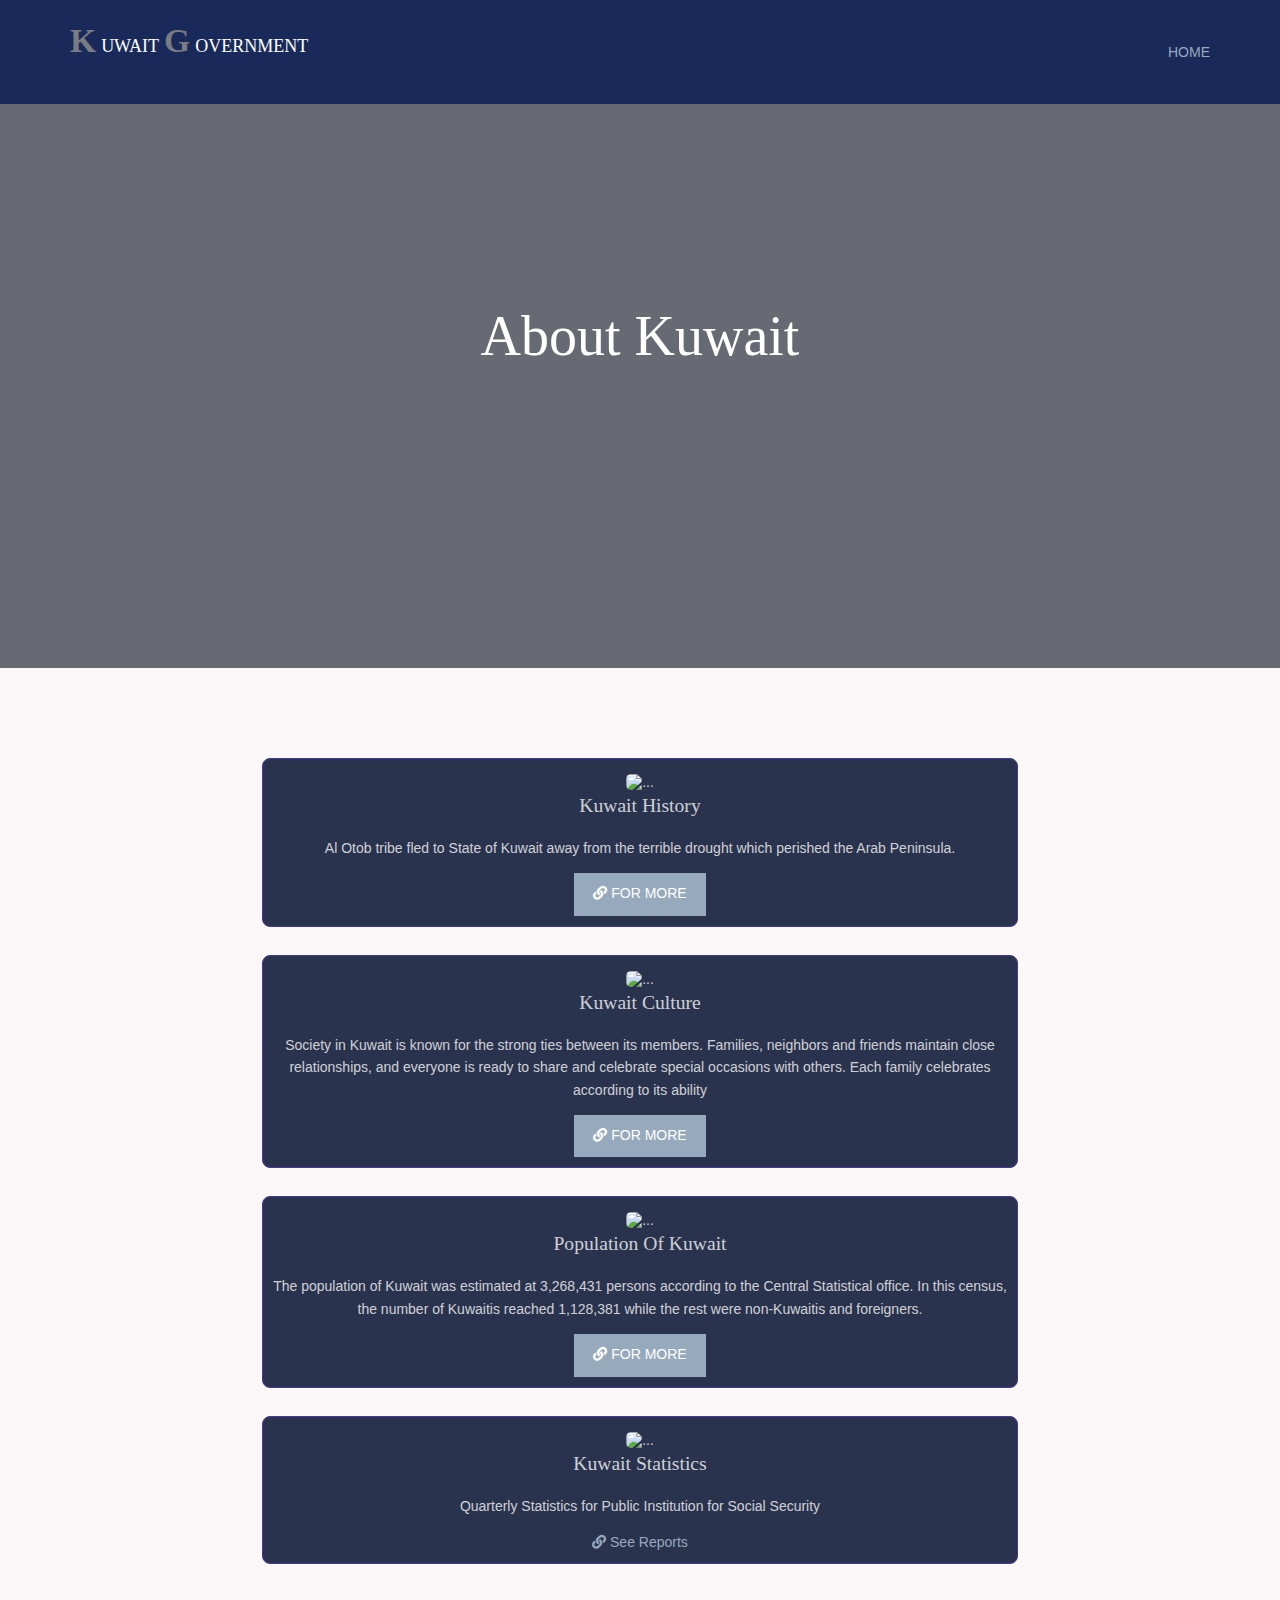
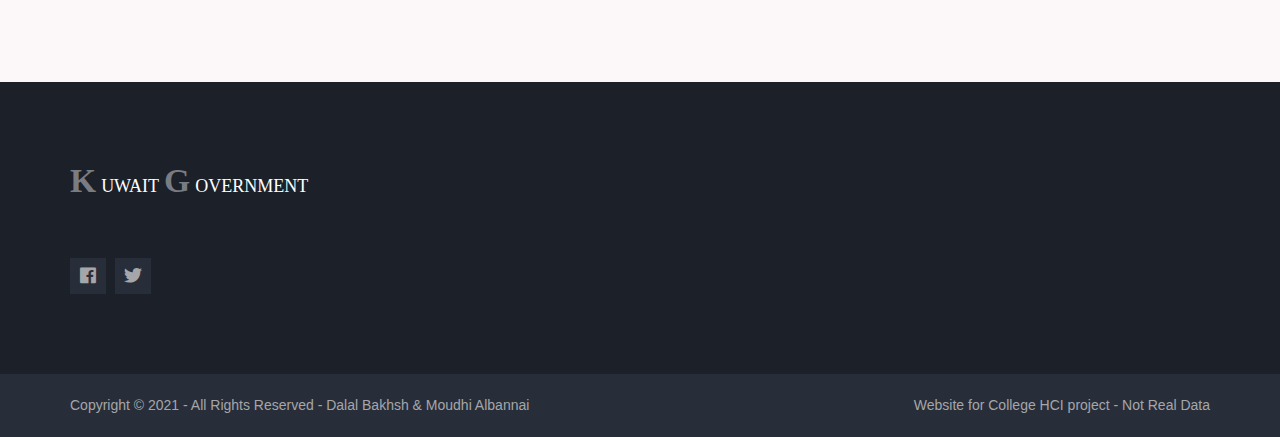
==== aboutKuwait.html @ 0aec08a5 "About page, done" ====
<!DOCTYPE html>
<html lang="en">

<head>
    <meta charset="UTF-8">
    <meta http-equiv="X-UA-Compatible" content="IE=edge">
    <meta name="viewport" content="width=device-width, initial-scale=1.0">
    <title>About Kuwait</title>
    <link href="layout/styles/layout.css" rel="stylesheet" type="text/css" media="all">
    <link rel="icon"
        href="https://upload.wikimedia.org/wikipedia/commons/thumb/1/1c/Emblem_of_Kuwait.svg/1200px-Emblem_of_Kuwait.svg.png">

    <style>
        :root {
            --gradient: linear-gradient(to left top, #e3e3fc 10%, rgba(7, 15, 59, 0.884) 90%) !important;
        }

        body {

            background-color: #fcf8fa !important;
        }

        img {
            margin: auto;
            padding: 5px;
            border-radius: 10px;
            height: 200px;
            width: 300px;
        }

        .card {
            background: rgb(42, 51, 78);
            border: 1px solid #433999;
            color: rgba(250, 250, 250, 0.8);
            margin-bottom: 2rem;
            text-align: center;
            padding: 10px;
            border-radius: 8px;
            width: 60%;
        }

        .row {
            display: flex;
            background-color: #fcf8fa;
            flex-direction: row;
            flex-wrap: wrap;
            padding: 10px;
            justify-content: space-around;
            width: 100%;
            margin: auto;
        }
    </style>
</head>

<body>
    <div class="wrapper row1">
        <header id="header" class="hoc clear">
            <div id="logo" class="fl_left">

                <h1 class="logoname"><a href="index.html">Kuwait<span>G</span>overnment</a></h1>

            </div>
            <div id="mainav" class="fl_right">

                <ul class="clear">
                    <li class="active"><a href="index.html">Home</a></li>
                </ul>

            </div>
        </header>
    </div>

    <div class="bgded overlay"
        style="background-image:url('https://mk0wayamediakm0sbbyp.kinstacdn.com/wp-content/uploads/sites/3/2021/02/13335-85febc9c0f.jpg');">
        <div id="pageintro" class="hoc clear">
            <article>
                <h3 class="heading">About Kuwait</h3>
            </article>
        </div>
    </div>
    <!-- ####################################################################################### -->

    <div class="container mx-auto mt-4">
        <div class="row">
            <!-- card 1 -->

            <div class="card">
                <img src="https://phialphatheta.org/wp-content/uploads/Nash-History-Journal.png" class="card-img-top"
                    alt="...">
                <div class="card-body">
                    <h5 class="card-title">Kuwait History</h5>
                    <p class="card-text">Al Otob tribe fled to State of Kuwait away from the terrible drought which
                        perished the Arab Peninsula. </p>
                    <a href="http://www.da.gov.kw/ara/picsandevents/rulers.php" class="btn mr-2"><i
                            class="fas fa-link"></i> For More</a>
                </div>

            </div>
            <!-- card 2 -->

            <div class="card">
                <img src="https://phialphatheta.org/wp-content/uploads/Nash-History-Journal.png" class="card-img-top"
                    alt="...">
                <div class="card-body">
                    <h5 class="card-title">Kuwait Culture</h5>
                    <p class="card-text">Society in Kuwait is known for the strong ties between its members. Families,
                        neighbors and friends maintain close relationships, and everyone is ready to share and celebrate
                        special occasions with others. Each family celebrates according to its ability </p>
                    <a href="http://www.da.gov.kw/ara/picsandevents/rulers.php" class="btn mr-2"><i
                            class="fas fa-link"></i> For More</a>
                </div>

            </div>
            <!-- card 3 -->

            <div class="card">
                <img src="https://phialphatheta.org/wp-content/uploads/Nash-History-Journal.png" class="card-img-top"
                    alt="...">
                <div class="card-body">
                    <h5 class="card-title">Population Of Kuwait</h5>
                    <p class="card-text">The population of Kuwait was estimated at 3,268,431 persons according to the
                        Central Statistical office. In this census, the number of Kuwaitis reached 1,128,381 while the
                        rest were non-Kuwaitis and foreigners. </p>
                    <a href="https://www.worldometers.info/world-population/kuwait-population/" class="btn mr-2"><i
                            class="fas fa-link"></i> For More</a>
                </div>

            </div>
            <!-- card 4 -->

            <div class="card">
                <img src="https://phialphatheta.org/wp-content/uploads/Nash-History-Journal.png" class="card-img-top"
                    alt="...">
                <div class="card-body">
                    <h5 class="card-title">Kuwait Statistics</h5>
                    <p class="card-text">Quarterly Statistics for Public Institution for Social Security</p>
                    <a href="https://www.pifss.gov.kw/Ar_Quaterly.cms?ActiveID=1081"><i class="fas fa-link"></i> See
                        Reports</a>
                </div>
            </div>

        </div>
    </div>
    <!-- ####################################################################################### -->
    <div class="bgded overlay row4"
        style="background-image:url('https://mediaim.expedia.com/destination/1/fd688318b3708ee184c47039a0e62bee.jpg?impolicy=fcrop&w=536&h=384&q=high');">
        <footer id="footer" class="hoc clear">
            <!-- ################################################################################################ -->
            <div class="one_quarter first">
                <h1 class="logoname"><a href="index.html">Kuwait<span>G</span>overnment</a></h1>

                <ul class="faico clear">
                    <li><a class="faicon-facebook" href="https://www.facebook.com/egovkw"><i
                                class="fab fa-facebook"></i></a></li>
                    <li><a class="faicon-twitter" href="https://twitter.com/egovkw"><i class="fab fa-twitter"></i></a>
                    </li>

                </ul>
            </div>

        </footer>
    </div>
    <div class="wrapper row5">
        <div id="copyright" class="hoc clear">
            <p class="fl_left">Copyright &copy; 2021 - All Rights Reserved - <a href="#">Dalal Bakhsh & Moudhi
                    Albannai</a>
            </p>
            <p class="fl_right">Website for College HCI project - Not Real Data</p>
        </div>
    </div>
    <a id="backtotop" href="#top"><i class="fas fa-chevron-up"></i></a>
    <!-- JAVASCRIPTS -->
    <script src="layout/scripts/jquery.min.js"></script>
    <script src="layout/scripts/jquery.backtotop.js"></script>
    <script src="layout/scripts/jquery.mobilemenu.js"></script>
    <!-- Homepage specific -->
    <script src="layout/scripts/jquery.easypiechart.min.js"></script>
</body>

</html>
---- layout/styles/layout.css ----
@charset "utf-8";
/*
Template Name: Chillaid
Author: <a href="https://www.os-templates.com/">OS Templates</a>
Author URI: https://www.os-templates.com/
Copyright: OS-Templates.com
Licence: Free to use under our free template licence terms
Licence URI: https://www.os-templates.com/template-terms
File: Layout CSS
*/

@import url("fontawesome-free/css/fontawesome-all.min.css");
@import url("framework.css");

/* Rows
--------------------------------------------------------------------------------------------------------------- */
.row0, .row0 a{}
.row1, .row1 a{}
.row2, .row2 a{}
.row3, .row3 a{  }
.row4, .row4 a{}
.row5, .row5 a{}


/* Header
--------------------------------------------------------------------------------------------------------------- */
#header{}

#header #logo{margin:22px 0 0 0;}


/* Page Intro
--------------------------------------------------------------------------------------------------------------- */
#pageintro{padding:200px 0 280px;}/* 280px => 80px for #introblocks negative margin */

#pageintro article, #pageintro article p{display:block; max-width:75%; margin:0 auto; text-align:center;}
#pageintro article p{max-width:65%; line-height:2rem;}
#pageintro .heading{margin-bottom:20px; font-size:4rem;}
#pageintro footer{margin-top:50px;}


/* Content Area
--------------------------------------------------------------------------------------------------------------- */
.container{padding:80px 0;}

/* Content */
.container .content{}

.sectiontitle{display:block; max-width:55%; margin:0 auto 80px; text-align:center;}
.sectiontitle *{margin:0;}

.elements{}
.elements-three li, .elements-four li{margin-bottom:50px;}
.elements-three li:nth-last-child(-n+3), .elements-four li:nth-last-child(-n+4){margin-bottom:0;}/* Removes bottom margin from the last line of items - margin is restored in the media queries when items stack */
.elements-three li:nth-child(3n+1), .elements-four li:nth-child(4n+1){margin-left:0; clear:left;}/* Removes the need to add class="first" */
.elements article{display:block; padding:30px 15px; border-radius:50px 0; text-align:center; max-width: 85%;margin: auto; max-height: 500px;}
.elements article *{margin:0 0 15px 0; padding:0; line-height:1;}
.elements article i{width:60px; height:60px; line-height:60px; margin-bottom:30px; font-size:1.6rem; text-align:center; border-radius:50%;}
.elements article .heading{font-size:1.2rem; font-weight:700;}
.elements article p{margin:0; line-height:normal;}

/* Introblocks */
#introblocks{display:block; position:relative; margin:-160px 0 130px 0; z-index:1;}/* 160px => 80px + container padding */

/* Services */
#services{}
#services .elements article{border-radius:0;}

/* Shout */
.shout{max-width: 100%; display: flex; flex-wrap: wrap; justify-content:space-evenly;}
.shout figure{display:block; max-width:fit-content; /* same width as the image - contains the caption */}
.shout figure img{height: 250px; max-width: max-content; width: 400px;}
.shout figure figcaption{display:block; position:relative;}
.shout figure figcaption a{display:block; position:relative; padding:15px; border:solid; border-width:0 1px 1px 1px;}
.shout figure figcaption a::after{position:absolute; top:12px; right:15px; width:30px; height:30px; line-height:30px; font-family:"Font Awesome\ 5 Free"; font-weight:900; content:"\f105";/* fa-angle-right */ text-align:center; border-radius:50%;}

/* Team Members */
.team{}
.team li:last-child{margin-bottom:0;}/* Used when elements stack in small viewports */
.team figure{display:block; text-align:center;}
.team figure *{margin:0; padding:0;}
.team figure a{}
.team figure img{}
.team figure figcaption{padding:20px 10px; line-height:1; border:solid; border-width:0 1px 1px 1px;}
.team figure strong{display:block; margin-bottom:8px; font-size:1.4rem; font-weight:400;}
.team figure em{display:block; font-style:normal; font-size:.8rem;}

/* Easy Pie Charts */
.pr-charts{display: flex; flex-wrap: wrap; justify-content:space-evenly;}
.pr-charts .pr-chart-ctrl{display:block; float:left; width:25%; min-height:200px;}
.pr-charts .pr-chart-ctrl .pr-chart{display:block; position:relative; width:100%; margin:0 0 20px 0; text-align:center;}
.pr-charts .pr-chart-ctrl .pr-chart canvas{display:block; margin:0 auto; padding:0; vertical-align:top;}
.pr-charts .pr-chart-ctrl .pr-chart i{position:absolute; top:0; left:0; width:100%; height:200px; line-height:200px; font-size:18px; font-style:normal;}/* Must have same height & line height as set in the javascript size element to vertical align centre */
.pr-charts .pr-chart-ctrl p{margin:0; padding:0; text-transform:uppercase;}

/* Testimonials */
#testimonials{}
#testimonials article{text-align:center;}
#testimonials article *{margin:0; padding:0;}
#testimonials article figure{display:inline-block; margin-bottom:20px;}
#testimonials article figure img{float:left; margin-right:15px; border-radius:50%;}
#testimonials article figure figcaption{float:left; margin-top:30px; font-size:1.4rem; text-align:left;}
#testimonials article figure figcaption .heading{font-size:1.4rem;}
#testimonials article figure figcaption em{display:block; margin-top:-5px; font-size:.8rem; font-style:normal;}
#testimonials article blockquote{margin-bottom:20px; padding:20px; border-radius:25px 0;}
#testimonials article blockquote::before{top:15px; left:15px; font-size:30px; line-height:30px;}

/* Latest */
#latest{}
#latest > li:last-child{margin-bottom:0;}/* Used when elements stack in small viewports */
#latest article{}
#latest article figure{}
#latest article figure img{}
#latest article .meta{display:block; margin:0 0 15px 0; padding:5px 10px;}
#latest article .meta li{display:block; float:left; width:50%; font-size:.8rem;}
#latest article .meta li:last-child{text-align:right;}
#latest article .meta li i{margin-right:5px;}
#latest article .excerpt{display:block; max-width:85%; margin:0 auto; padding:15px 0 15px 15px; border-left:1px solid;}
#latest article .excerpt time{display:block; margin-bottom:8px; text-transform:uppercase; font-size:.8rem; font-style:normal; line-height:1;}
#latest article .excerpt .heading{margin:0; padding:0; font-size:1.2rem;}

/* Comments */
#comments ul{margin:0 0 40px 0; padding:0; list-style:none;}
#comments li{margin:0 0 10px 0; padding:15px;}
#comments .avatar{float:right; margin:0 0 10px 10px; padding:3px; border:1px solid;}
#comments address{font-weight:bold;}
#comments time{font-size:smaller;}
#comments .comcont{display:block; margin:0; padding:0;}
#comments .comcont p{margin:10px 5px 10px 0; padding:0;}

#comments form{display:block; width:100%;}
#comments input, #comments textarea{width:100%; padding:10px; border:1px solid;}
#comments textarea{overflow:auto;}
#comments div{margin-bottom:15px;}
#comments input[type="submit"], #comments input[type="reset"]{display:inline-block; width:auto; min-width:150px; margin:0; padding:8px 5px; cursor:pointer;}

/* Sidebar */
.container .sidebar{}

.sidebar .sdb_holder{margin-bottom:50px;}
.sidebar .sdb_holder:last-child{margin-bottom:0;}


/* Contact Details
--------------------------------------------------------------------------------------------------------------- */
#ctdetails{}

#ctdetails figure > ul{}
#ctdetails figure > ul li{position:relative; margin:0 0 35px 0; padding:15px 15px 15px 80px; line-height:1;}
#ctdetails figure > ul li:last-child{margin:0;}/* Used when elements stack in small viewports */
#ctdetails figure > ul li i{position:absolute; top:15px; left:15px; width:45px; height:45px; line-height:45px; font-size:16px; text-align:center; border-radius:50%;}
#ctdetails figure > ul li span{display:block; padding:4px 0 0 0;}
#ctdetails figure > ul li strong{display:block; margin:0 0 8px 0; text-transform:capitalize;}

#ctdetails article{margin-bottom:0;}/* Used when elements stack in small viewports */
#ctdetails input, #ctdetails button{border:1px solid;}
#ctdetails input{display:block; width:100%; padding:15px; margin-bottom:20px;}
#ctdetails button{padding:8px 18px 10px; text-transform:uppercase; font-weight:400; cursor:pointer;}


/* Footer
--------------------------------------------------------------------------------------------------------------- */
#footer{padding:80px 0;}

#footer .heading{margin-bottom:50px; font-size:1.2rem;}
#footer .logoname{margin-bottom:50px;}
#footer p + .faico{margin-top:30px;}

#footer .linklist li{display:block; margin-bottom:15px; padding:0 0 15px 0; border-bottom:1px solid;}
#footer .linklist li:last-child{margin:0; padding:0; border:none;}
#footer .linklist li::before, #footer .linklist li::after{display:table; content:"";}
#footer .linklist li, #footer .linklist li::after{clear:both;}

#footer .latestimg{}
#footer .latestimg > li{display:inline-block; float:left; width:30%; margin:0 0 5% 5%;}
#footer .latestimg > li:nth-last-child(-n+3){margin-bottom:0;}/* Removes bottom margin from the last three items - margin is restored in the media queries when items stack */
#footer .latestimg > li:nth-child(3n+1){margin-left:0; clear:left;}/* Removes the need to add class="first" */
#footer .latestimg > li img{width:100%;}/* Force the image to resize to take the full space - may have to be changed for tablets, depends on personal preference */
#footer .latestimg > li a.imgover{display:block;}


/* Copyright
--------------------------------------------------------------------------------------------------------------- */
#copyright{padding:20px 0;}
#copyright *{margin:0; padding:0;}


/* Transition Fade
This gives a smooth transition to "ALL" elements used in the layout - other than the navigation form used in mobile devices
If you don't want it to fade all elements, you have to list the ones you want to be faded individually
Delete it completely to stop fading
--------------------------------------------------------------------------------------------------------------- */
*, *::before, *::after{transition:all .3s ease-in-out;}
#mainav form *{transition:none !important;}


/* ------------------------------------------------------------------------------------------------------------ */
/* ------------------------------------------------------------------------------------------------------------ */
/* ------------------------------------------------------------------------------------------------------------ */
/* ------------------------------------------------------------------------------------------------------------ */
/* ------------------------------------------------------------------------------------------------------------ */


/* Navigation
--------------------------------------------------------------------------------------------------------------- */
nav ul, nav ol{margin:0; padding:0; list-style:none;}

#mainav, #breadcrumb, .sidebar nav{line-height:normal;}
#mainav .drop::after, #mainav li li .drop::after, #breadcrumb li a::after, .sidebar nav a::after{position:absolute; font-family:"Font Awesome\ 5 Free"; font-weight:900; font-size:10px; line-height:10px;}

/* Top Navigation */
#mainav{}
#mainav ul{text-transform:uppercase;}
#mainav ul ul{position:absolute; width:180px; text-transform:none; z-index:9999;}
#mainav ul ul ul{left:180px; top:0;}
#mainav li{display:inline-block; position:relative; margin:0 15px 0 0; padding:0;}
#mainav li:last-child{margin-right:0;}
#mainav li li{width:100%; margin:0;}
#mainav li a{display:block; padding:30px 0;}
#mainav li li a{border:solid; border-width:0 0 1px 0;}
#mainav .drop{padding-left:15px;}
#mainav li li a, #mainav li li .drop{display:block; margin:0; padding:10px 15px;}
#mainav .drop::after, #mainav li li .drop::after{content:"\f0d7";}
#mainav .drop::after{top:35px; left:5px;}
#mainav li li .drop::after{top:15px; left:5px;}
#mainav ul ul{visibility:hidden; opacity:0;}
#mainav ul li:hover > ul{visibility:visible; opacity:1;}

#mainav form{display:none; width:100%; margin:0; padding:0;}
#mainav form select, #mainav form select option{display:block; cursor:pointer; outline:none;}
#mainav form select{width:100%; padding:5px; border:none;}
#mainav form select option{margin:5px; padding:0; border:none;}

/* Breadcrumb */
#breadcrumb{padding:150px 0 30px;}
#breadcrumb ul{margin:0; padding:0; list-style:none; text-transform:uppercase;}
#breadcrumb li{display:inline-block; margin:0 6px 0 0; padding:0;}
#breadcrumb li a{display:block; position:relative; margin:0; padding:0 12px 0 0; font-size:12px;}
#breadcrumb li a::after{top:4px; right:0; content:"\f0da";}
#breadcrumb li:last-child a{margin:0; padding:0;}
#breadcrumb li:last-child a::after{display:none;}
#breadcrumb .heading{margin:0; font-size:2rem;}

/* Sidebar Navigation */
.sidebar nav{display:block; width:100%;}
.sidebar nav li{margin:0 0 3px 0; padding:0;}
.sidebar nav a{display:block; position:relative; margin:0; padding:5px 10px 5px 15px; text-decoration:none; border:solid; border-width:0 0 1px 0;}
.sidebar nav a::after{top:10px; left:5px; content:"\f0da";}
.sidebar nav ul ul a{padding-left:35px;}
.sidebar nav ul ul a::after{left:25px;}
.sidebar nav ul ul ul a{padding-left:55px;}
.sidebar nav ul ul ul a::after{left:45px;}

/* Pagination */
.pagination{display:block; width:100%; text-align:center; clear:both;}
.pagination li{display:inline-block; margin:0 2px 0 0;}
.pagination li:last-child{margin-right:0;}
.pagination a, .pagination strong{display:block; padding:8px 11px; border:1px solid; background-clip:padding-box; font-weight:normal;}

/* Back to Top */
#backtotop{z-index:999; display:inline-block; position:fixed; visibility:hidden; bottom:20px; right:20px; width:36px; height:36px; line-height:36px; font-size:16px; text-align:center; opacity:.2;}
#backtotop i{display:block; width:100%; height:100%; line-height:inherit;}
#backtotop.visible{visibility:visible; opacity:.5;}
#backtotop:hover{opacity:1;}


/* Tables
--------------------------------------------------------------------------------------------------------------- */
table, th, td{border:1px solid; border-collapse:collapse; vertical-align:top;}
table, th{table-layout:auto;}
table{width:100%; margin-bottom:15px;}
th, td{padding:5px 8px;}
td{border-width:0 1px;}


/* Gallery
--------------------------------------------------------------------------------------------------------------- */
#gallery{display:block; width:100%; margin-bottom:50px;}
#gallery figure figcaption{display:block; width:100%; clear:both;}
#gallery li{margin-bottom:30px;}


/* Font Awesome Social Icons
--------------------------------------------------------------------------------------------------------------- */
.faico{margin:0; padding:0; list-style:none;}
.faico li{display:inline-block; margin:8px 5px 0 0; padding:0; line-height:normal;}
.faico li:last-child{margin-right:0;}
.faico a{display:inline-block; width:36px; height:36px; line-height:36px; font-size:18px; text-align:center;}

.faico a{color:inherit; background-color:#282E39;}
.faico a:hover{color:#FFFFFF;}

.faicon-dribble:hover{background-color:#EA4C89;}
.faicon-facebook:hover{background-color:#3B5998;}
.faicon-google-plus:hover{background-color:#DB4A39;}
.faicon-linkedin:hover{background-color:#0E76A8;}
.faicon-twitter:hover{background-color:#00ACEE;}
.faicon-vk:hover{background-color:#4E658E;}


/* ------------------------------------------------------------------------------------------------------------ */
/* ------------------------------------------------------------------------------------------------------------ */
/* ------------------------------------------------------------------------------------------------------------ */
/* ------------------------------------------------------------------------------------------------------------ */
/* ------------------------------------------------------------------------------------------------------------ */


/* Colours
--------------------------------------------------------------------------------------------------------------- */
body{color:#A5A6AA; background-color:#282E39;}
a{color:#97A9BD;}
a:active, a:focus{background:transparent !important;}/* IE10 + 11 Bugfix - prevents grey background */
hr, .borderedbox{border-color:#D7D7D7;}
label span{color:#FF0000; background-color:inherit;}
input:focus, textarea:focus, *:required:focus{border-color:#97A9BD !important;}

.overlay{color:#FFFFFF; background-color:inherit;}
.overlay::after{color:inherit; background-color:rgba(40,46,57,.7);/* #282E39 */}
.overlay.light::after{background-color:rgba(151,169,189,.7);/* #97A9BD */}

.gradient{color:#474747; background:linear-gradient(to bottom, #F4F4F4 55%, #FFFFFF 50%, #FFFFFF 100%);}/* Overlap dark to make a hard transition */
@media screen and (max-width:750px){/* Only the colours height has been changed */
	.gradient{background:linear-gradient(to bottom, #F4F4F4 24%, #FFFFFF 19%, #FFFFFF 100%);}
}

.btn, .btn.inverse:hover{color:#FFFFFF; background-color:#97A9BD; border-color:#97A9BD;}
.btn:hover, .btn.inverse{color:inherit; background-color:transparent; border-color:inherit;}

.imgover:hover::before{background-color:rgba(151,169,189,.5);/* #97A9BD */}
.imgover, .imgover:hover::after{color:#FFFFFF;}

.logoname a{color:#FFFFFF;}
.logoname::first-letter, .logoname span{color:#7a7c83;}


/* Rows */
.row0, .row0 a{}
.row1{color:#FFFFFF; background-color:#192a5a;}
.row2{color:#474747; background-color:#F4F4F4;}
.row3{color:#474747; background-color:#FFFFFF;}
.row4{color:#A5A6AA; background-color:#000000;}
.row5, .row5 a{color:#A5A6AA; background-color:#282E39;}
.coloured{color:#FFFFFF; background-color:#97A9BD;}


/* Header */
#header #logo a{color:inherit;}


/* Page Intro */
#pageintro{color:#FFFFFF;}


/* Content Area */
.elements article{color:#474747; background-color:#FFFFFF; box-shadow:0px 0px 15px rgba(0,0,0,.3);}
.elements article:hover{color:#FFFFFF; background-color:#97A9BD;}/* Default */
.elements article a i{color:#FFFFFF; background-color:#97A9BD;}/* Default */
.elements article:hover a i{color:#97A9BD; background-color:#FFFFFF;}/* Default */

/* ###### DELETE THE FOLLOWING IF ONLY THE DEFAULT COLOUR IS REQUIRED ###### */
#introblocks .elements li article{color:#FFFFFF; background-color:#97A9BD;}/* Blue */
#introblocks .elements li article a i{color:#97A9BD; background-color:#FFFFFF;}/* Blue */
#introblocks .elements li article:hover{color:#474747; background-color:#FFFFFF !important;}
#introblocks .elements li article:hover a i{color:#FFFFFF !important; background-color:#97A9BD;}
#introblocks .elements li:nth-child(2) article, #introblocks .elements li:nth-child(2) article:hover a i{background-color:#A197BD;}/* Purple */
#introblocks .elements li:nth-child(2) article a i{color:#A197BD;}/* Purple */
#introblocks .elements li:nth-child(3) article, #introblocks .elements li:nth-child(3) article:hover a i{background-color:#BDA697;}/* Brown */
#introblocks .elements li:nth-child(3) article a i{color:#BDA697;}/* Brown */
#introblocks .elements li:nth-child(4) article, #introblocks .elements li:nth-child(4) article:hover a i{background-color:#97BDAB;}/* Green */
#introblocks .elements li:nth-child(4) article a i{color:#97BDAB;}/* Green */
/* ###### END DELETE ###### */

.shout figure figcaption a{color:inherit; background-color:inherit; border-color:#D7D7D7;}
.shout figure:hover figcaption a, .shout figure figcaption a::after{color:#FFFFFF; background-color:#97A9BD; border-color:#97A9BD;}
.shout figure:hover figcaption a::after{color:#97A9BD; background-color:#FFFFFF;}

.team figure figcaption{color:#474747; background-color:#FFFFFF; border-color:#D7D7D7;}

#testimonials article blockquote{color:#474747; background-color:#FFFFFF;}
#testimonials article blockquote::before{color:rgba(0,0,0,.05);}
#testimonials article blockquote::after{border-top-color:#FFFFFF;}

#latest article .meta, #latest article .meta *{color:#FFFFFF; background-color:#282E39;}
#latest article .excerpt{border-color:#D7D7D7;}


/* Contact Details */
#ctdetails figure > ul li{color:inherit; background-color:#FFFFFF;}
#ctdetails figure > ul li:hover a{color:#FFFFFF;}
#ctdetails figure > ul li:hover, #ctdetails figure > ul li a i{color:#FFFFFF; background-color:#97A9BD;}/* Default */
#ctdetails figure > ul li:hover a i{color:#97A9BD; background-color:#FFFFFF;}/* Default */

/* ###### DELETE THE FOLLOWING IF ONLY THE DEFAULT COLOUR IS REQUIRED ###### */
#ctdetails figure > ul li:hover, #ctdetails figure > ul li a i{color:#FFFFFF; background-color:#A197BD;}
#ctdetails figure > ul li:hover a i{color:#A197BD; background-color:#FFFFFF !important;}
#ctdetails figure > ul li:nth-child(2):hover, #ctdetails figure > ul li:nth-child(2) a i{background-color:#BDA697;}
#ctdetails figure > ul li:nth-child(2):hover a i{color:#BDA697;}
#ctdetails figure > ul li:nth-child(3):hover, #ctdetails figure > ul li:nth-child(3) a i{background-color:#97BDAB;}
#ctdetails figure > ul li:nth-child(3):hover a i{color:#97BDAB;}
/* ###### END DELETE ###### */

#ctdetails input, #ctdetails button{border-color:transparent;}
#ctdetails input{color:#474747; background-color:#FFFFFF;}
#ctdetails button{color:#FFFFFF; background-color:#97A9BD;}
#ctdetails button:hover{color:inherit; background-color:transparent; border-color:inherit;}


/* Footer */
#footer .heading{color:#FFFFFF;}
#footer hr, #footer .borderedbox, #footer .linklist li{border-color:#192a5a;}


/* Navigation */
#mainav li a{color:inherit;}
#mainav .active a, #mainav a:hover, #mainav li:hover > a{color:#97A9BD; background-color:inherit;}
#mainav li li a, #mainav .active li a{color:#FFFFFF; background-color:rgba(151,169,189,.5); border-color:rgba(151,169,189,.5);/* #97A9BD */}
#mainav li li:hover > a, #mainav .active .active > a{color:#FFFFFF; background-color:#97A9BD;}
#mainav form select{color:#474747; background-color:#FFFFFF;}

#breadcrumb a{color:inherit; background-color:inherit;}
#breadcrumb li:last-child a{color:#97A9BD;}

.container .sidebar nav a{color:inherit; border-color:#D7D7D7;}
.container .sidebar nav a:hover{color:#97A9BD;}

.pagination a, .pagination strong{border-color:#D7D7D7;}
.pagination .current *{color:#FFFFFF; background-color:#97A9BD;}

#backtotop{color:#FFFFFF; background-color:#97A9BD;}


/* Tables + Comments */
table, th, td, #comments .avatar, #comments input, #comments textarea{border-color:#D7D7D7;}
th{color:#FFFFFF; background-color:#373737;}
tr, #comments li, #comments input[type="submit"], #comments input[type="reset"]{color:inherit; background-color:#FBFBFB;}
tr:nth-child(even), #comments li:nth-child(even){color:inherit; background-color:#F7F7F7;}
table a, #comments a{background-color:inherit;}


/* ------------------------------------------------------------------------------------------------------------ */
/* ------------------------------------------------------------------------------------------------------------ */
/* ------------------------------------------------------------------------------------------------------------ */
/* ------------------------------------------------------------------------------------------------------------ */
/* ------------------------------------------------------------------------------------------------------------ */


/* Media Queries
--------------------------------------------------------------------------------------------------------------- */
@-ms-viewport{width:device-width;}


/* Max Wrapper Width - Laptop, Desktop etc.
--------------------------------------------------------------------------------------------------------------- */
@media screen and (min-width:1140px){
	.hoc{max-width:1140px;}
}

@media screen and (min-width:978px) and (max-width:1140px){
	.hoc{max-width:95%;}
}


/* Mobile Devices
--------------------------------------------------------------------------------------------------------------- */
@media screen and (max-width:978px){
	.hoc{max-width:90%;}

	#header{padding:30px 0;}
	#header #logo{margin-top:0;}

	#mainav{}
	#mainav ul{display:none;}
	#mainav form{display:block; margin-top:2px;}

	#breadcrumb{}

	.container{}
	#comments input[type="reset"]{margin-top:10px;}
	.pagination li{display:inline-block; margin:0 5px 5px 0;}

	#footer{}

	#copyright{}
	#copyright p:first-of-type{margin-bottom:10px;}
}

@media screen and (max-width:750px){
	.imgl, .imgr{display:inline-block; float:none; margin:0 0 10px 0;}
	.fl_left, .fl_right{display:block; float:none;}
	.group .group > *:last-child, .clear .clear > *:last-child, .clear .group > *:last-child, .group .clear > *:last-child{margin-bottom:0;}/* Experimental - Needs more testing in different situations, stops double margin when stacking */
	.one_half, .one_third, .two_third, .one_quarter, .two_quarter, .three_quarter{display:block; float:none; width:auto; margin:0 0 30px 0;}

	#header{text-align:center;}
	#header #logo{margin:0 0 15px 0;}

	#pageintro article, #pageintro article p{max-width:none;}
	#pageintro .heading{font-size:2rem;}

	.sectiontitle{max-width:none;}
	.shout figure, .team li, #latest > li{margin:0 auto 50px;}
	.team li, #latest li{max-width:348px;}/* Restrict the width to the one_third grid element */
	.elements-three li:nth-last-child(-n+3), .elements-four li:nth-last-child(-n+4){margin-bottom:50px;}
	.elements-three li:last-child, .elements-four li:last-child, .shout figure:last-child{margin-bottom:0;}

	#ctdetails figure{margin-bottom:80px;}/* Gives good separation between the two elements */

	#footer{padding-bottom:50px;}/* Not needed - just looks better */
	#footer .latestimg > li, #footer .latestimg > li:nth-last-child(-n+3){display:inline-block; float:none; width:auto; margin:0 5% 5% 0;}
	#footer .latestimg > li:last-child{margin-bottom:0;}
	#footer .latestimg > li img{width:auto;}
}

@media screen and (min-width:451px) and (max-width:900px){
	.pr-charts .pr-chart-ctrl{width:50%; margin-bottom:50px;}
	.pr-charts .pr-chart-ctrl:nth-child(n+3){margin-bottom:0;}
}

@media screen and (max-width:450px){
	.pr-charts .pr-chart-ctrl{width:100%; margin-bottom:50px;}
	.pr-charts .pr-chart-ctrl:last-child{margin-bottom:0;}

	#testimonials article figure img{float:none; margin:0 0 20px 0;}
	#testimonials article figure figcaption{float:none; margin:0; text-align:center;}
}


/* Other
--------------------------------------------------------------------------------------------------------------- */
@media screen and (max-width:650px){
	.scrollable{display:block; width:100%; margin:0 0 30px 0; padding:0 0 15px 0; overflow:auto; overflow-x:scroll;}
	.scrollable table{margin:0; padding:0; white-space:nowrap;}

	.inline li{display:block; margin-bottom:10px;}
	.pushright li{margin-right:0;}

	.font-x2{font-size:1.6rem;}
	.font-x3{font-size:1.8rem;}
}
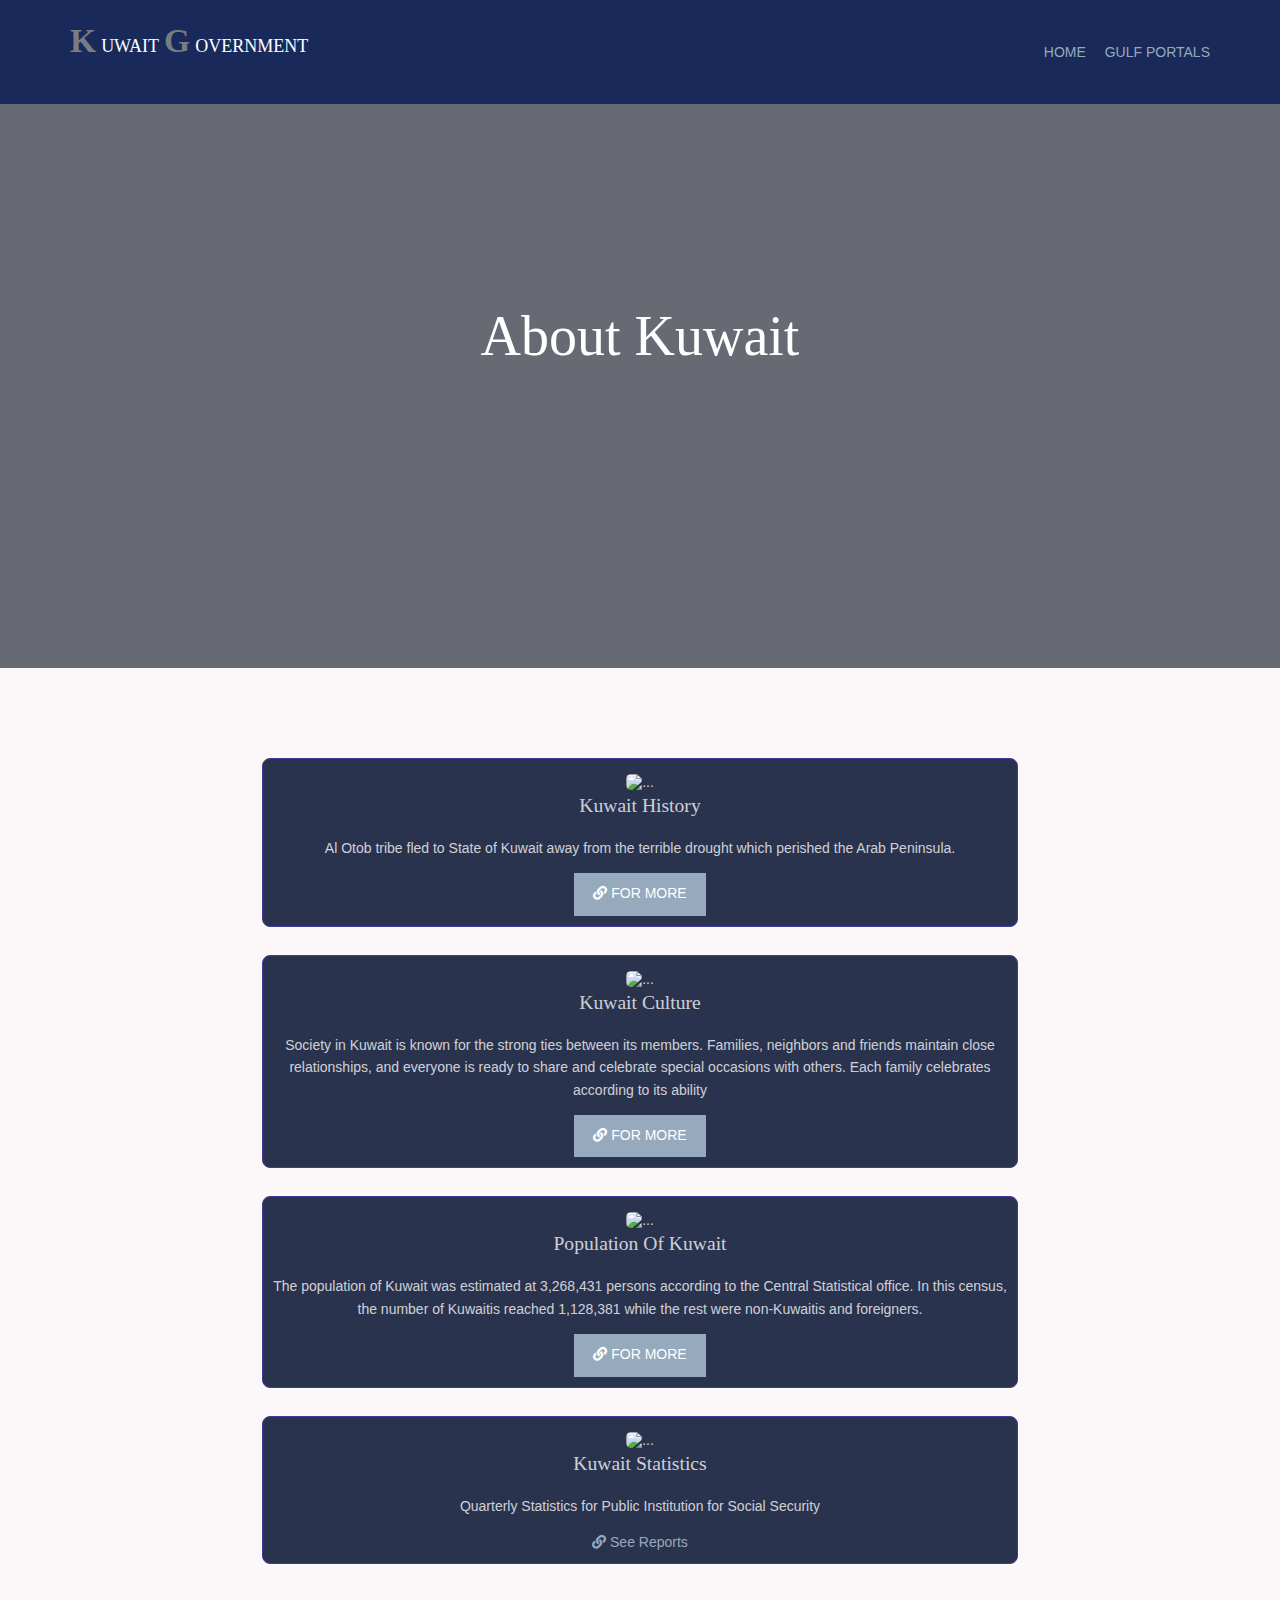
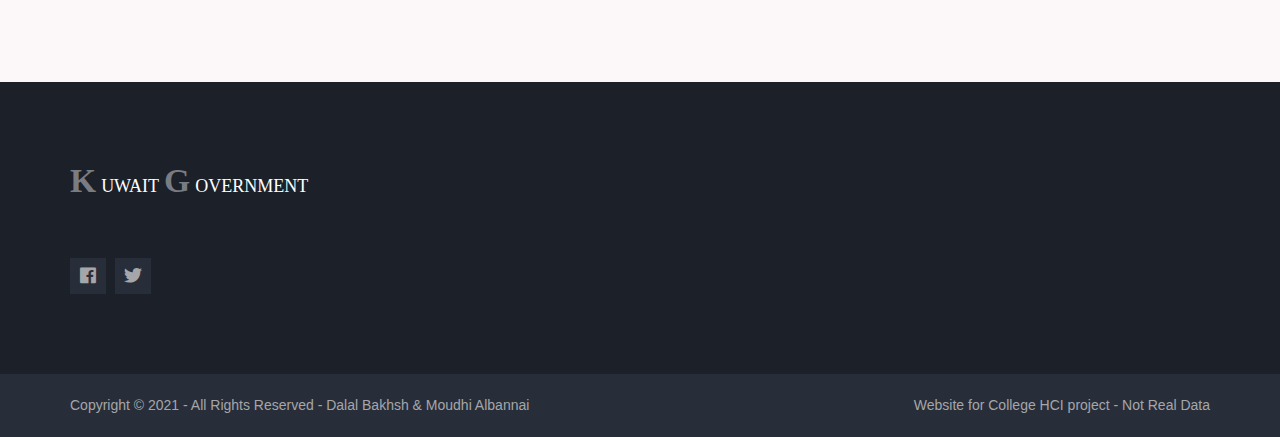
==== commit 1bb03792: "gcc in the house!" ====
--- a/aboutKuwait.html
+++ b/aboutKuwait.html
@@ -64,6 +64,7 @@
 
                 <ul class="clear">
                     <li class="active"><a href="index.html">Home</a></li>
+                    <li class="active"><a href="gcc.html">Gulf Portals</a></li>
                 </ul>
 
             </div>
@@ -106,8 +107,7 @@
                     <p class="card-text">Society in Kuwait is known for the strong ties between its members. Families,
                         neighbors and friends maintain close relationships, and everyone is ready to share and celebrate
                         special occasions with others. Each family celebrates according to its ability </p>
-                    <a href="http://www.da.gov.kw/ara/picsandevents/rulers.php" class="btn mr-2"><i
-                            class="fas fa-link"></i> For More</a>
+                    <a href="http://www.kuwaitcultural.ca/en/" class="btn mr-2"><i class="fas fa-link"></i> For More</a>
                 </div>
 
             </div>
--- a/layout/styles/layout.css
+++ b/layout/styles/layout.css
@@ -67,7 +67,7 @@
 #services .elements article{border-radius:0;}
 
 /* Shout */
-.shout{max-width: 100%; display: flex; flex-wrap: wrap; justify-content:space-evenly;}
+.shout{max-width: 100%; display: flex; justify-content:space-evenly; flex-wrap: wrap;}
 .shout figure{display:block; max-width:fit-content; /* same width as the image - contains the caption */}
 .shout figure img{height: 250px; max-width: max-content; width: 400px;}
 .shout figure figcaption{display:block; position:relative;}
@@ -497,10 +497,10 @@
 	#pageintro .heading{font-size:2rem;}
 
 	.sectiontitle{max-width:none;}
-	.shout figure, .team li, #latest > li{margin:0 auto 50px;}
+	.shout figure, .team li, #latest > li{margin:auto}
 	.team li, #latest li{max-width:348px;}/* Restrict the width to the one_third grid element */
 	.elements-three li:nth-last-child(-n+3), .elements-four li:nth-last-child(-n+4){margin-bottom:50px;}
-	.elements-three li:last-child, .elements-four li:last-child, .shout figure:last-child{margin-bottom:0;}
+	.elements-three li:last-child, .elements-four li:last-child, .shout figure:last-child{display: flex; justify-content:space-evenly;}
 
 	#ctdetails figure{margin-bottom:80px;}/* Gives good separation between the two elements */
 
